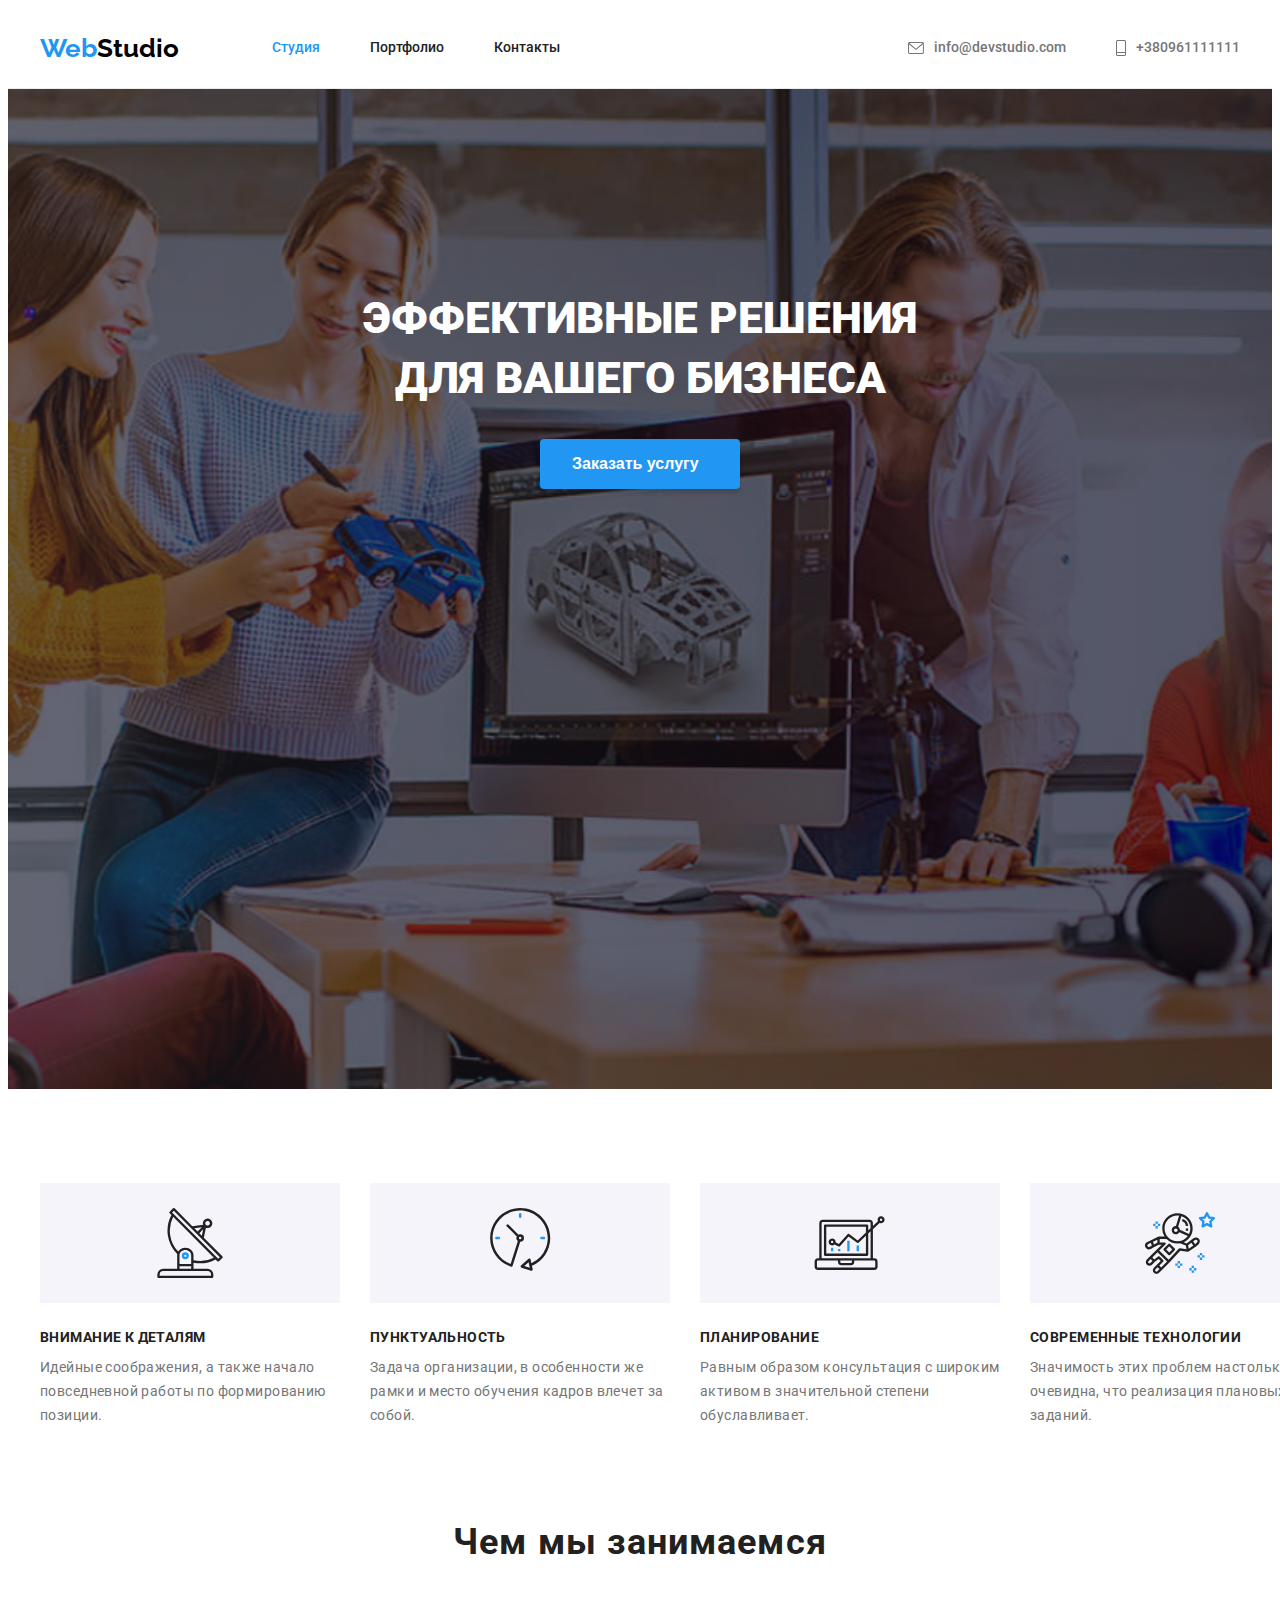
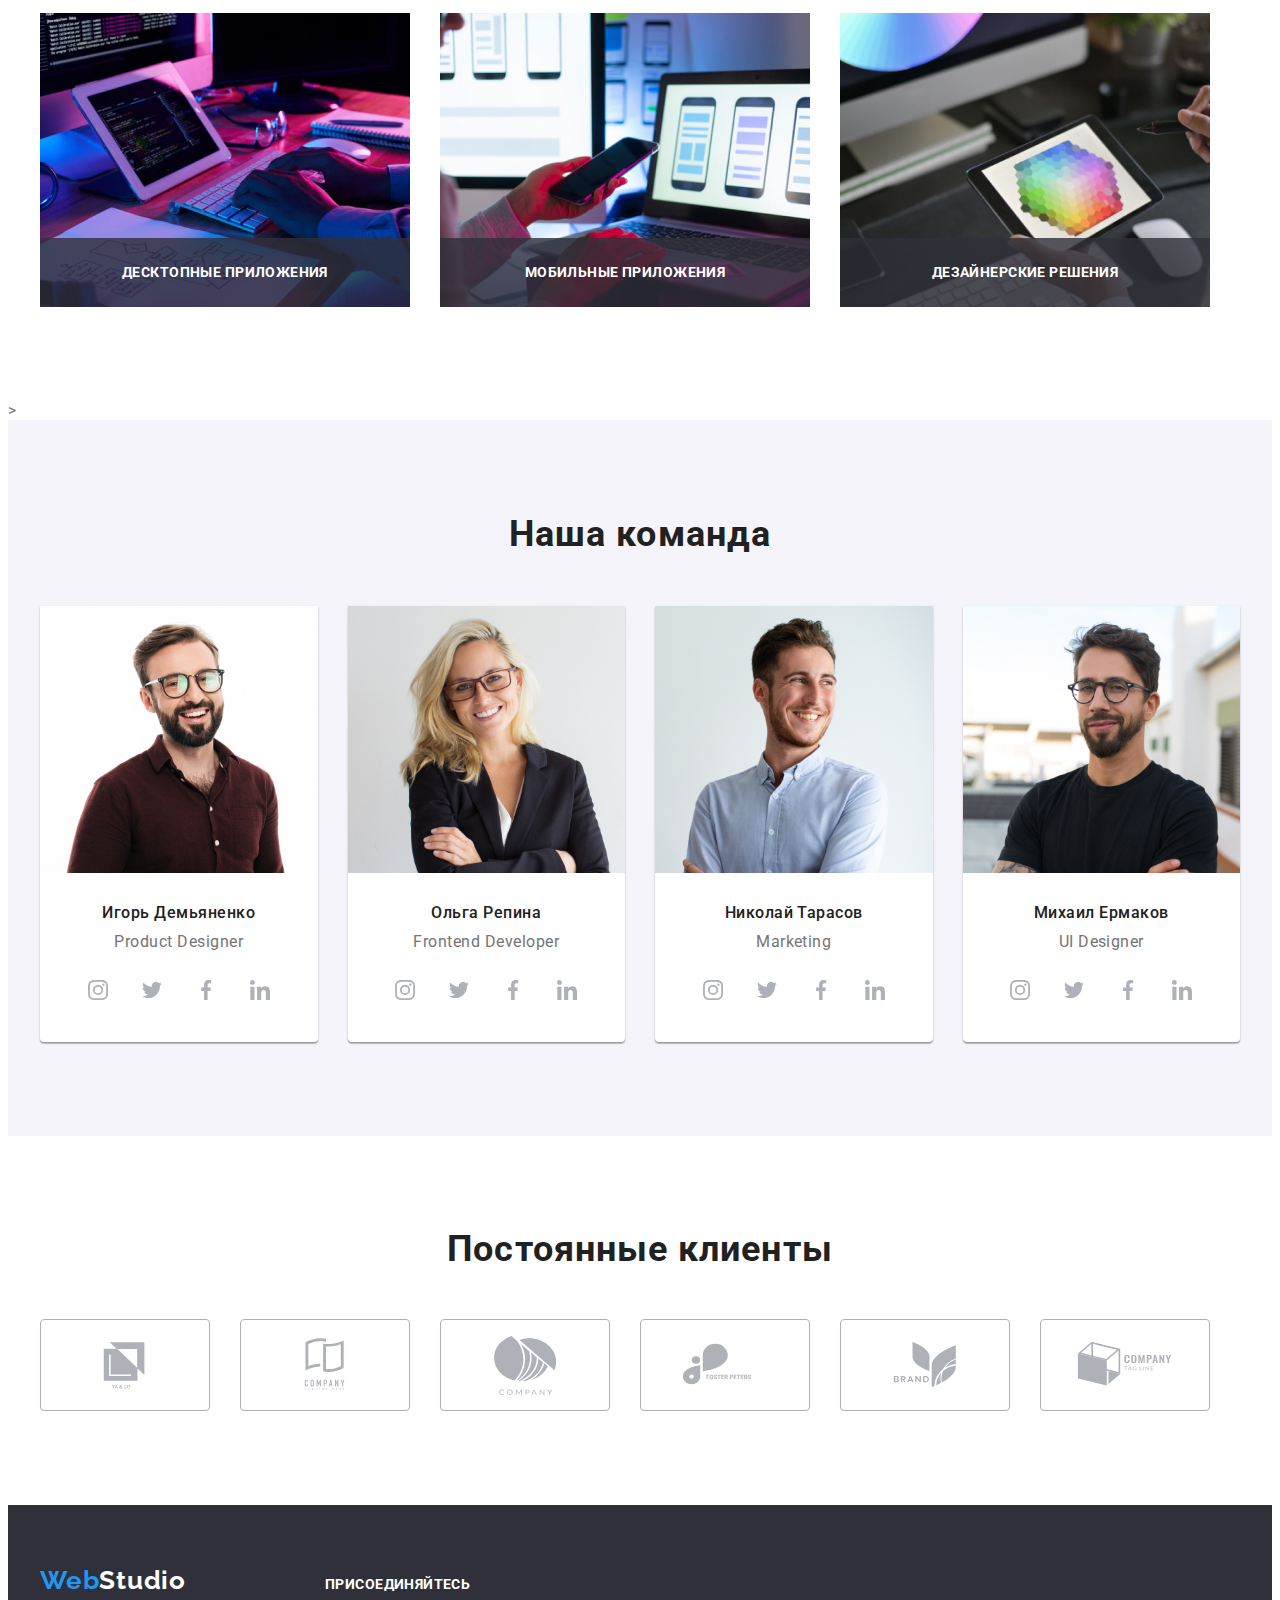
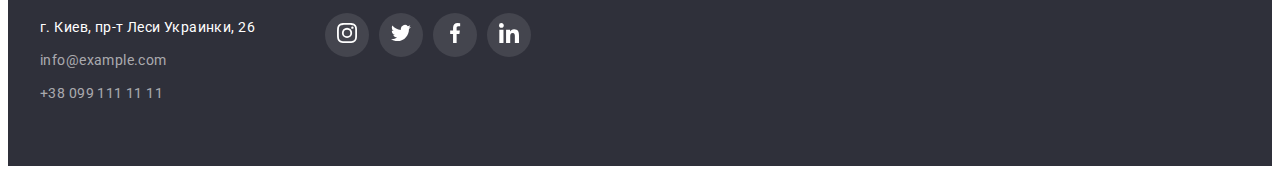
==== index.html @ 2f17414f "Форма" ====
<!DOCTYPE html>
<html lang="en">
  <head>
    <meta charset="UTF-8" />
    <meta http-equiv="X-UA-Compatible" content="IE=edge" />
    <meta name="viewport" content="width=device-width, initial-scale=1.0" />
    <title>Document</title>
    <link rel="preconnect" href="https://fonts.googleapis.com">
    <link rel="preconnect" href="https://fonts.gstatic.com" crossorigin>
    <link href="https://fonts.googleapis.com/css2?family=Raleway:wght@700&family=Roboto:wght@400;500;700;900&display=swap" rel="stylesheet">
    <link rel="stylesheet" href="https://cdnjs.cloudflare.com/ajax/libs/modern-normalize/1.1.0/modern-normalize.min.css" integrity="sha512-wpPYUAdjBVSE4KJnH1VR1HeZfpl1ub8YT/NKx4PuQ5NmX2tKuGu6U/JRp5y+Y8XG2tV+wKQpNHVUX03MfMFn9Q==" crossorigin="anonymous" referrerpolicy="no-referrer" />  
    <link rel="stylesheet" href="./css/styles.css" />
  </head>
  <body>
    <!--Шапка сайта-->
    <header class="page-header">
      <div class="container main-nav">
      <a href="./index.html" class="logo">
        <span class="logo-bloe">Web</span>Studio</a>
      <nav>
        <ul class="site-nav link">
          <li class="item"><a href="#" class="link current">Студия</a></li>
          <li class="item"><a href="./portfolio.html" class="link activ">Портфолио</a></li>
          <li class="item"><a href="#" class="link">Контакты</a></li>
        </ul>
      </nav>
      <!-- сылка авторизации  -->
      <ul class="auth-link">
        <li class="item">             
          <a href="mailto:info@devstudio.com" class="link">
            <svg class="mailto">
              <use href="./img/sprite.svg#icon-envelope-hover"></use>
            </svg>
            info@devstudio.com
          </a>
        </li>
        <li class="item">
          <a href="tel:+380961111111" class="link">
            <svg class="phone">
              <use href="./img/sprite.svg#icon-smartphone"></use>
            </svg>
             +380961111111
          </a>
        </li>
      </ul>
     </div>
    </header>

    <!-- Банер -->
    <main>
      <section class="banner">
        <div class="container">
        <h1 class="banner-subtitle">ЭФФЕКТИВНЫЕ РЕШЕНИЯ <br> ДЛЯ ВАШЕГО БИЗНЕСА</h1>
        <button type="button" class="button primary" data-modal-open>Заказать услугу</button>
      </div>
      <!-- modal -->
      <div class="backdrop is-hidden" data-modal>
        <div class="modal ">
          <h3 class="modal-title">Оставьте свои данные, мы вам перезвоним</h3>
          <button type="button" class="button-modal" data-modal-close>
            <svg class="modal-icon">
              <use href="./img/sprite.svg#close-black-18dp"></use>
            </svg>
          </button>
          <form class="form">
            <div class="form-field">
             <label class="form-lable">
                Имя
               <input type="text" class="form-input" name="name" />
               <svg class="form-ikon">
                 <use href="./img/sprite.svg#person-black-18dp"></use>
               </svg>
             </label>
            </div>
            <div class="form-field">
             <label class="form-lable">
                Телефон
               <input type="text" class="form-input" name="phone" />
               <svg class="form-ikon">
                 <use href="./img/sprite.svg#phone-black-18dp"></use>
               </svg>
             </label>
            </div>
            <div class="form-field">
             <label class="form-lable">
                Почта
               <input type="text" class="form-input" name="mail" />
               <svg class="form-ikon">
                 <use href="./img/sprite.svg#email-black-18dp"></use>
               </svg>
             </label>
            </div>
            <div>
              <label>
                Коментарий
                <textarea name="comment" rows="5" placeholder="Введите текст"></textarea>
              </label>
               <input type="checkbox" class="form-input" name="" value="" id="">
               <label class="form-label" for="">Соглашаюсь с рассылкой и принимаю Условия договора</label>

              <button type="submit">Submit</button>
            </div>
             </form>
        </div>
      </div>
      </section>

      <!--Организационные моменты-->

      <section class="features section">
       <div class="container">
        <h2 class="visually-hidden">Организационные моменты</h2>
        <ul class="moment">
          <li class="item">
            <div class="features-box">
               <svg class="features-icon">
                   <use href="./img/sprite.svg#icon-antenna"></use>
                 </svg>
              </div>
            <h3 class="features-title">Внимание к деталям</h3>
            <p class="features-description">
              Идейные соображения, а также начало повседневной работы по
              формированию позиции.
            </p>
          </li>
          <li class="item icon-clock">
             <div class="features-box">
               <svg class="features-icon">
                   <use href="./img/sprite.svg#icon-clock"></use>
                 </svg>
            </div>
            <h3 class="features-title">Пунктуальность</h3>
            <p class="features-description">
              Задача организации, в особенности же рамки и место обучения кадров
              влечет за собой.
            </p>
          </li>
          <li class="item icon-diagram">
             <div class="features-box">
               <svg class="features-icon">
                   <use href="./img/sprite.svg#icon-diagram"></use>
                 </svg>
              </div>
            <h3 class="features-title">Планирование</h3>
            <p class="features-description">
              Равным образом консультация с широким активом в значительной
              степени обуславливает.
            </p>
          </li>
          <li class="item icon-astronaut">
             <div class="features-box">
               <svg class="features-icon">
                   <use href="./img/sprite.svg#icon-astronaut"></use>
                 </svg>
              </div>
            <h3 class="features-title">Современные технологии</h3>
            <p class="features-description">
              Значимость этих проблем настолько очевидна, что реализация
              плановых заданий.
            </p>
          </li>
        </ul>
       </div>
      </section>

       <!--Чем мы занимаемся --> 

      <section class="work section">
        <div class="container">
        <h2 class="work-title">Чем мы занимаемся</h2>
        <ul class="work-container">
          <li class="work-img">
            <div class="work-owerlay">
              <h2 class="name-owerlay">Десктопные приложения</h2>
            </div>
            <img src="./img/4.jpg" alt="" width="370">
          </li>
          <li class="work-img">
            <div class="work-owerlay">
              <h2 class="name-owerlay">Мобильные приложения</h2>
            </div>
            <img src="./img/5.jpg" alt="" width="370" />
          </li>
          <li class="work-img">
            <div class="work-owerlay">
              <h2 class="name-owerlay">Дезайнерские решения</h2>
            </div>
            <img src="./img/6.jpg" alt="" width="370" />
          </li>
        </ul>
      </div>
      
      
      
      </section>

      <!--Наша команда-->>

      <section class="our-team section">
        <div class="container">
        <h2 class="our-team-title">Наша команда</h2>
        <ul class="our-team-container">
          <li class="our-team-men">
            <img src="./img/img.jpg" alt="" width="270" />
            <div class="our-team-info">
              <h3 class="our-team-name">Игорь Демьяненко</h3>
               <p class="our-team-job">Product Designer</p>               
                  <ul class="network-list">
              <li class="network-item">
                <a class="network-link" href="#">
                  <svg class="network-social">
                    <use href="./img/sprite.svg#icon-instagram-2"></use>
                  </svg>
                </a>
              </li>
              <li class="network-item">
                <a class="network-link" href="#">
                  <svg class="network-social">
                    <use href="./img/sprite.svg#icon-twitter-1"></use>
                  </svg>
                </a>
              </li>
              <li class="network-item">
                <a class="network-link" href="#">
                  <svg class="network-social">
                    <use href="./img/sprite.svg#icon-facebook-1"></use>
                  </svg>
                </a>
              </li>
              <li class="network-item">
                <a class="network-link" href="#">
                  <svg class="network-social">
                    <use href="./img/sprite.svg#icon-linkedin-1"></use>
                  </svg>
                </a>
              </li>
            </ul>            
            </div>
          </li>
          <li class="our-team-men">
            <img src="./img/1.jpg" alt="" width="270" />
            <div class="our-team-info">
              <h3 class="our-team-name">Ольга Репина</h3>
              <p class="our-team-job">Frontend Developer</p>
                  <ul class="network-list">
              <li class="network-item">
                <a class="network-link" href="#">
                  <svg class="network-social">
                    <use href="./img/sprite.svg#icon-instagram-2"></use>
                  </svg>
                </a>
              </li>
              <li class="network-item">
                <a class="network-link" href="#">
                  <svg class="network-social">
                    <use href="./img/sprite.svg#icon-twitter-1"></use>
                  </svg>
                </a>
              </li>
              <li class="network-item">
                <a class="network-link" href="#">
                  <svg class="network-social">
                    <use href="./img/sprite.svg#icon-facebook-1"></use>
                  </svg>
                </a>
              </li>
              <li class="network-item">
                <a class="network-link" href="#">
                  <svg class="network-social">
                    <use href="./img/sprite.svg#icon-linkedin-1"></use>
                  </svg>
                </a>
              </li>
            </ul>              
            </div>
          </li>
          <li class="our-team-men">
            <img src="./img/2.jpg" alt="" width="270" />
            <div class="our-team-info">
              <h3 class="our-team-name">Николай Тарасов</h3>
              <p class="our-team-job">Marketing</p>
                  <ul class="network-list">
              <li class="network-item">
                <a class="network-link" href="#">
                  <svg class="network-social">
                    <use href="./img/sprite.svg#icon-instagram-2"></use>
                  </svg>
                </a>
              </li>
              <li class="network-item">
                <a class="network-link" href="#">
                  <svg class="network-social">
                    <use href="./img/sprite.svg#icon-twitter-1"></use>
                  </svg>
                </a>
              </li>
              <li class="network-item">
                <a class="network-link" href="#">
                  <svg class="network-social">
                    <use href="./img/sprite.svg#icon-facebook-1"></use>
                  </svg>
                </a>
              </li>
              <li class="network-item">
                <a class="network-link" href="#">
                  <svg class="network-social">
                    <use href="./img/sprite.svg#icon-linkedin-1"></use>
                  </svg>
                </a>
              </li>
            </ul>
               </div>
          </li>
          <li class="our-team-men">
            <img src="./img/3.jpg" alt="" width="270" />
            <div class="our-team-info">
              <h3 class="our-team-name">Михаил Ермаков</h3>
              <p class="our-team-job">UI Designer</p>
                  <ul class="network-list">
              <li class="network-item">
                <a class="network-link" href="#">
                  <svg class="network-social">
                    <use href="./img/sprite.svg#icon-instagram-2"></use>
                  </svg>
                </a>
              </li>
              <li class="network-item">
                <a class="network-link" href="#">
                  <svg class="network-social">
                    <use href="./img/sprite.svg#icon-twitter-1"></use>
                  </svg>
                </a>
              </li>
              <li class="network-item">
                <a class="network-link" href="#">
                  <svg class="network-social">
                    <use href="./img/sprite.svg#icon-facebook-1"></use>
                  </svg>
                </a>
              </li>
              <li class="network-item">
                <a class="network-link" href="#">
                  <svg class="network-social">
                    <use href="./img/sprite.svg#icon-linkedin-1"></use>
                  </svg>
                </a>
              </li>
            </ul>
            </div>
          </li>
        </ul>
      </div>
      </section>
      <section class="section company">
        <div class="container">
            <h2 class="company-title">Постоянные клиенты</h2>
            <ul class="company-container">
              <li class="company-item">
                <a href="#" class="company-button">
                  <svg class="company-icon">
                    <use href="./img/sprite.svg#icon-Logo"></use>
                  </svg>                  
                </a>
              </li>
              <li class="company-item">
                <a href="#" class="company-button">
                  <svg class="company-icon">
                    <use href="./img/sprite.svg#icon-Logo1"></use>
                  </svg>
              </a>
            </li>
              <li class="company-item">
                <a href="#" class="company-button">
                  <svg class="company-icon">
                    <use href="./img/sprite.svg#icon-group"></use>
                  </svg>
                  </a>
            </li>
              <li class="company-item">
                <a href="#" class="company-button">
                  <svg class="company-icon">
                    <use href="./img/sprite.svg#icon-Logo2"></use>
                  </svg>

              </a>
            </li>
              <li class="company-item">
                <a href="#" class="company-button">
                  <svg class="company-icon">
                    <use href="./img/sprite.svg#icon-Logo3"></use>
                  </svg>
              </a>
            </li>
              <li class="company-item">
                <a href="#" class="company-button">
                  <svg class="company-icon">
                    <use href="./img/sprite.svg#icon-Logo4"></use>
                  </svg>

              </a>
            </li>
            </ul>
        </div>
      </section>


    </main>

    <!--Podval-->

    <footer class="footer">
      <div class="container">
        <div>
          <a href="./index.html" class="footer-logo"><span class="logo-bloe">Web</span>Studio</a>
          <address>
             <ul>
               <li class="adres">г. Киев, пр-т Леси Украинки, 26</li>
                <li><a href="mailto:info@example.com" class="adres-link">info@example.com</a></li>
               <li><a href="tel:+380991111111" class="adres-link">+38 099 111 11 11</a></li>
            </ul>
           </address>
        </div>
        <div class="connect">
           <h3 class="footer-title">Присоединяйтесь</h3>
             <ul class="social-footer-list">
              <li class="social-footer-item">
                <a class="social-footer-link" href="#">
                  <svg class="social-footer-icon">
                    <use href="./img/sprite.svg#icon-instagram-2"></use>
                  </svg>
                </a>
              </li>
              <li class="social-footer-item">
                <a class="social-footer-link" href="#">
                  <svg class="social-footer-icon">
                    <use href="./img/sprite.svg#icon-twitter-1"></use>
                  </svg>
                </a>
              </li>
              <li class="social-footer-item">
                <a class="social-footer-link" href="#">
                  <svg class="social-footer-icon">
                    <use href="./img/sprite.svg#icon-facebook-1"></use>
                  </svg>
                </a>
              </li>
              <li class="social-footer-item">
                <a class="social-footer-link" href="#">
                  <svg class="social-footer-icon">
                    <use href="./img/sprite.svg#icon-linkedin-1"></use>
                  </svg>
                </a>
              </li>
            </ul>
        </div>
     </div>

    </footer>
    <script src="./js/modal.js"></script>
  </body>
</html>
---- css/styles.css ----
:root{
--primary-text-color: #757575;
--title-text:#212121;
--accent-color: #2196F3;
--accent-new-color: #FFFFFF;
--timing: cubic-bezier(0.4, 0, 0.2, 1)
}


body {
  background-color: var(--accent-new-color);
  color: var(--primary-text-color);
  font-family: Roboto, sans-serif;
}

 img{
   width: 100%;
   height: auto;
   display: block;
 }

 h1,h2,h3,p{
  margin: 0;
}

ul {
  list-style: none;
  margin-top: 0;
  margin-bottom: 0;
  padding: 0;
}
/* цвет основного текста #212121 */

/* вторичний цвет #757575 */

/* белий #FFFFFF */
/* cubic-bezier(0.4, 0, 0.2, 1) */
/* синий #2196F3 */
/* fon #E5E5E5*/ 
/*fon2  #F5F4FA*/
/* #000000  цвет logo */
/*  fon footer 2F303A */

.section{
  padding: 94px 0;
}

.container{
 max-width: 1200px;
 padding-left: 15px;
 padding-right: 15px;
 margin: 0 auto;
}

.page-header{
  background-color: var(--accent-new-color);
  border-bottom: 1px solid #ECECEC;
}

.main-nav{
  display: flex;
  align-items: center;
}

.logo {
  color:#000000;
  margin-right: 93px;
  font-family: Raleway;
  font-weight: 700;
  font-size: 26px;
  line-height: 1.19;
  text-decoration: none;
}
.logo-bloe {
  color: var(--accent-color)
}

.site-nav{
  display: flex;
  
}

.site-nav .item{
  margin-right: 50px;
}

.site-nav .item:last-child{
  margin-right: 0;
}

.site-nav .link {
  display: block;
  
 padding-top: 32px;
 padding-bottom: 32px; 

color: var(--title-text);
font-weight: 500;
font-size: 14px;
line-height: 1.14;
text-decoration: none;
}

.site-nav .link:hover, 
.site-nav .link:focus {
  color: var(--accent-color);
}

.site-nav .link.current{
  color: var(--accent-color);
}

.item{
  position: relative;
}
.site-nav .link.current::after{
  content: "";
  display: block;
  position: absolute;
  left: 0;
  bottom: 0;
  width: 100%;
  height: 4px;
  background: #2196F3;
  border-radius: 2px;

  opacity: 0;
  transition: opacity 250ms var(--timing);
}

.site-nav .link.current:hover::after{
  opacity: 1;
}

.site-nav .link.activ::after{
  content: "";
  display: block;
  position: absolute;
  left: 0;
  bottom: 0;
  width: 100%;
  height: 4px;
  background: #2196F3;
  border-radius: 2px;

  opacity: 0;
  transition: opacity 250ms var(--timing);
}

.site-nav .link.activ:hover::after{
  opacity: 1;
}


/* сылка авторизации */
.auth-link .link:hover,
.auth-link .link:focus {
  color: var(--accent-color);
}



.auth-link{
  display: flex;
  margin-left: auto;
}

.auth-link .item + .item{
margin-left: 50px;
}

.auth-link .link {
  display: flex;
  color: var(--primary-text-color);
  font-weight: 500;
  font-size: 14px;
  line-height: 1.14;
  text-decoration: none;
  align-items: center;
}

.mailto{
   width: 16px;
   height: 12px;
   margin-right: 10px;
   fill: #757575;
}
.auth-link .link:hover .mailto,
.auth-link .link:focus .mailto, 
.auth-link .link:hover .phone,
.auth-link .link:focus .phone{
fill:var(--accent-color);
}

.phone{
  width: 10px;
  height: 16px;
  margin-right: 10px;
  fill: #757575;
}
.phone:hover,
.phone:focus{
fill:var(--accent-color);
}

/* Банер */
.banner{
  height: 600px;
  margin-left: auto;
  margin-right: auto;
  background-image: linear-gradient(to right,
  rgba(47, 48, 58, 0.4),
  rgba(7, 9, 26, 0.4)),url(../img/16.jpg);
  background-size: cover;
  background-repeat: no-repeat;
  background-position: center; 
  text-align: center;  
  background-color:  #2F303A;
  padding-top: 200px;
  padding-bottom: 200px;
}

.banner .banner-subtitle{
  margin-top: 0;
  margin-bottom: 30px;
 font-weight: 900;
 font-size: 44px;
 line-height: 1.36;
 text-align: center;
 text-transform: uppercase;
 color: var(--accent-new-color);
}
/* Кнопка */
.banner .button{
  box-shadow: 0px 4px 4px rgba(0, 0, 0, 0.15);
  border: transparent;
  margin-left: auto;
  margin-right: auto;
  padding: 10px 32px;
  color: var(--title-text);
  width: 200px;
  border-radius: 4px;  
  font-weight: 700;
  font-size: 16px;
  line-height: 1.87;
  display: flex;
  align-items: center;
  text-align: center;  
  cursor: pointer;
}

.button.primary{ 
  color: var(--accent-new-color);
  background-color: var(--accent-color);
}
 /* modal */

 .backdrop{
   z-index: 1;
   position: fixed;
   top: 0;
   left: 0;
   right: 0;
   bottom: 0;
   background: rgba(0, 0, 0, 0.2);
   box-shadow: 0px 4px 4px rgba(0, 0, 0, 0.25);
 }

 .backdrop.is-hidden{
   opacity: 0;
   pointer-events: none;
 }

 .modal{
   position: absolute;
   padding: 40px;
   top: 50%;
   left: 50%;
   max-width: 500px;
   background: #FFFFFF;
   transform: translate(-50%, -50%);
   width: 528px;
   height: 581px;
 }

.button-modal{
   display: flex; 
   padding: 0;
   position: absolute;
   top: 8px;
   right: 8px;
   width: 30px;
   height: 30px;
   border-radius: 100%;
   justify-content: center;
   align-items: center;
   background: #FFFFFF;
   border: 1px solid rgba(0, 0, 0, 0.1);
   box-sizing: border-box;

}

.modal-icon{

 width: 18px;
 height: 18px;
 color: #000000;
}

.modal-title{
  display: flex;
  width: 448px;
  height: 23px;
  line-height: 23px;
  text-align: center;
  letter-spacing: 0.03em;
  margin-bottom: 12px;
  color: #212121;
}

.form-field{
display: flex;
  flex-direction: column;
}

.form-lable{
  position: relative;
  text-align: left;
  margin-bottom: 10px;
  font-size: 12px;
  line-height: 14px;

  color: #757575;
}

.form-input{
width: 100%;
padding: 14px;
padding-left: 42px;
background: #FFFFFF;
box-shadow: 0px 1px 3px rgba(0, 0, 0, 0.12), 0px 1px 1px rgba(0, 0, 0, 0.14), 0px 2px 1px rgba(0, 0, 0, 0.2);
border-radius: 4px;
}

.form-ikon{
  position: absolute;
  top: 24px;
  left: 15px;

  display: inline-block;
  width: 18px;
  height: 18px;
}

/* Организхационные моменты */

.visually-hidden {
  position: absolute;
  clip: rect(0 0 0 0);
  width: 1px;
  right: 1px;
  margin: 1px;
}

.features {
  background: #FFFFFF;
  padding-bottom: 0;
}

.moment{
  display: flex;
}
.moment .item:hover, .moment .item:focus{
  cursor: pointer;
  filter: drop-shadow(0px 4px 4px rgba(0, 0, 0, 0.25));
}
 .moment .item:not(:last-child){
  margin-right: 30px;
 }

 .moment .item .features-box{
 display: flex;
 align-items: center;
 justify-content: center;
 height: 120px;
 background-repeat: no-repeat;
 background-position: center;
 background-color: #F5F4FA;
 margin-bottom: 27px;
 }

.moment .item .features-icon{
  height: 70px;
  height: 70px;
}
 

 .features-title {
   margin-bottom: 10px;
   font-size: 14px;
   line-height: 1.14;
   letter-spacing: 0.03em;
   text-transform: uppercase;
   color: var(--title-text)
}

 .features-description {
  font-size: 14px;
  line-height: 1.71;
  letter-spacing: 0.03em;
  color: var(--primary-text-color);
}

/* Чем мы занимаемся */

.work{
  background: #FFFFFF;
}
.work-container{
  display: flex;
}

.work-img{
  display: block;
  position: relative;
  margin-right: 30px;
}

.work-owerlay{
  position: absolute;
  content: "";
  width: 100%;
  bottom: 0;
  padding: 27px 0px;
  text-align: center;
  background: rgba(47, 48, 58, 0.8);
}

.name-owerlay{
  

font-style: normal;
 font-weight: bold;
 font-size: 14px;
 line-height: 1.14;
 letter-spacing: 0.03em;
 text-transform: uppercase;

 color: #FFFFFF;
}
.work-img:last-child{
  margin-right: 0;
}

 .work-title{
   margin-bottom: 50px; 
   font-weight: 700;
   font-size: 36px;
   line-height: 1.16;
   text-align: center;
   letter-spacing: 0.03em;
   color: var(--title-text);
}

/* nasha komanda */
.our-team{
  background: #F5F4FA;
}

.our-team-container{
  display: flex;
}

.our-team-men{
  background: #FFFFFF;
  margin-right: 30px;
  box-shadow: 0px 1px 3px rgba(0,0,0,0.12),0px 1px 1px rgba(0,0,0,0.14), 0px 2px 1px rgba(0,0,0,0.2);
  border-radius:0px 0px 4px 4px ;
}

.our-team-men:last-child{
  margin-right: 0;
}

 .our-team-title{
margin-bottom: 50px;
font-weight: bold;
font-size: 36px;
line-height: 1.16;
text-align: center;
letter-spacing: 0.03em;
color: var(--title-text);
}

.our-team-info{
  padding: 30px 0;
}

 .our-team-name{
   margin-bottom: 10px;
font-weight: 500;
font-size: 16px;
line-height: 1.19;
text-align: center;
letter-spacing: 0.03em;
color: var(--title-text);
}

 .our-team-job{
 font-size: 16px;
 line-height: 1.19;
 text-align: center;
 letter-spacing: 0.03em;
 color: var(--primary-text-color);
 margin-bottom: 16px;
}

.network-link{
  display: flex;
  padding: 12px;
  border-radius: 50%;
  align-items: center;
  justify-content: center;
  fill:#afb1b8;
  outline: none;
}

.network-link:hover,
.network-link:focus{
  background: #2196F3;
  fill: #FFFFFF;
}


.network-list{
  display: flex;
  justify-content: center;
}

.network-item:not(:last-child){
  margin-right: 10px;
}

.network-social{
   width: 20px;
   height: 20px;
 }

 .network-link:last-child{
  margin-right: 0;
} 



 /*Постоянные клиенты*/

 .company-container{
   display: flex;
 }

.company-title{
font-family: Roboto;
font-style: normal;
font-weight: bold;
font-size: 36px;
line-height: 1.1;
text-align: center;
letter-spacing: 0.03em;
margin-bottom: 50px;
color: #212121;
}


.company-item{
  display: flex;
  justify-content: center;
  width: 170px;
  height: 92px;
  margin-right: 30px;
  
  box-sizing: border-box;
  align-items: center;
  border-radius: 4px;
}

.company-button{
  display: flex;
  align-items: center;
  justify-content: center;
  width: 170px;
  height: 92px;
  box-sizing: border-box;
  align-items: center;
  border-radius: 4px;
  border: 1px solid #AFB1B8;
}


.company-item:last-child{
  margin-right: 0;
} 

.company-icon{
  width:106px;
  height: 60px;
  fill:#afb1b8 ;
}

.company-button:hover .company-icon,
.company-button:focus .company-icon {
   fill: #2196F3;
}

.company-button:hover,
.company-button:focus {
 border-color: #2196F3;
}

 

.footer{
  background-color: #2F303A;
  padding-top: 60px;
  padding-bottom: 60px;
}


.footer-logo{
  display: inline-block;
  margin-bottom: 20px;
  color:var(--accent-new-color);
  font-family: Raleway;
  font-weight: 700;
  font-size: 26px;
  line-height: 1.19;
  letter-spacing: 0.03em;
  text-decoration: none;
}

.adres{
 color: var(--accent-new-color);
 font-family: Roboto;
 font-style: normal;
 font-size: 14px;
 line-height: 1.71;
 letter-spacing: 0.03em;
}

.footer .adres-link:hover,
.footer .adres-link:focus {
  color: var(--accent-color);
}

.footer .adres-link {
  display: inline-block;
 margin-top: 9px;
 font-style: normal;
 font-size: 14px;
 line-height: 1.71;
 letter-spacing: 0.03em;
 color: rgba(255, 255, 255, 0.6);
 text-decoration: none;
}

.footer .container{
  display: flex;
  align-items: baseline;
}

.footer-title{
  font-family: Roboto;
 font-style: normal;
 font-weight: bold;
 font-size: 14px;
 line-height: 1.14;
 letter-spacing: 0.03em;
 text-transform: uppercase;
 margin-bottom: 20px;
 color:var(--accent-new-color);
 }

.social-footer-list{
  display: flex;
}

.social-footer-item{
  display: flex;
  justify-content: center;
  align-items: center;
  background: rgba(255, 255, 255, 0.1);
  width: 44px;
  height: 44px;
  border-radius: 100%;
  margin-right: 10px;
}

.social-footer-link:hover{
  background: #2196F3;
}

.social-footer-item:last-child{
  margin-right: 0;
} 

.social-footer-icon{
  width: 20px;
  height: 20px;
  fill: #FFFFFF;
}

.connect{
  margin-left: 70px;
}

.footer-form{
  display: flex;
  flex-direction: column;
  margin-left: 93px;
}

.footer-form-title{
 font-weight: bold;
 font-size: 14px;
 line-height: 1.14;
 letter-spacing: 0.03em;
 text-transform: uppercase;
 margin-bottom: 20px;
 color: var(--accent-new-color);
}

.footer-container{
  display: flex;
  flex-direction: row 
}

.footer-form-label input{
  width: 358px;
  height: 50px;
  left: 815px;
  top: 2787px;
  padding: 16px 15px;
  margin-right: 12px;
  border: 1px solid rgba(255, 255, 255, 0.3);
  box-sizing: border-box;
  filter: drop-shadow(0px 4px 4px rgba(0, 0, 0, 0.15));
  border-radius: 4px;
  background: #2F303A;
}

.footer-form-label input::placeholder{
font-size: 16px;
line-height: 20px;
display: flex;
align-items: center;
letter-spacing: 0.03em;
color: rgba(255, 255, 255, 0.6);
}

.footer-form .btn-title{
 display: flex;
 align-items: center;
 text-align: center;
 padding-left: 29px;
 padding-top: 10px;
 padding-bottom: 10px;
 margin-right: 10px;
 width: 200px;
 height: 50px;

 background: #2196F3;
 box-shadow: 0px 4px 4px rgba(0, 0, 0, 0.15);
 border-radius: 4px;

 color: #FFFFFF;
 font-size: 16px;
 line-height: 30px;
}

.btn-icon{
  width: 24px;
  height: 24px;
  margin: 13px 13px;
  
}

 
/* страница портфолио */

 .portfolio{
   display: flex;
   justify-content: center;
 }

 .project{
  display: flex;
  flex-wrap: wrap;
 }

 .portfolio{
 margin-bottom: 50px;
 }
.portfolio .button-wrapper:not(:last-child){
  margin-right: 8px;
}

.portfolio .button {
  border: 0;
  padding: 6px 22px;
  background-color: #f5f4fa;
  color: var(--title-text);
  border-radius: 4px; 
  font-weight: 500;
  font-size: 16px;
  line-height: 1.63;
  text-align: center;
  letter-spacing: 0.03em;
  cursor: pointer;
  outline: none;
}


.portfolio .button:hover,
.portfolio .button:focus {
  background-color: var(--accent-color);
  color: var(--accent-new-color);
}

/* .element{
    overflow: hidden;
} */

.project .project-link{
  text-decoration: none;
  display: block;
}

.project-overlay{
    position: relative;
    overflow: hidden; 
    /* padding: 63px 24px; */
}
.element:hover .project-overlay-text{
    transform: translateY(0);
}
 

.project-overlay-text{
    position: absolute;
    padding: 63px 24px;
    top: 0;
    right: 0;
    bottom: 0;
    background-color:  rgba(33, 150, 243, 0.9);

    transform: translateY(100%);
    transition: transform 250ms var(--timing);
}


.project-text{
    display: flex;
    align-items: center;
    width: 322px;
    height: 182px;
    left: 176px;
    top: 318px;
    font-family: Roboto;
    font-style: normal;
    font-weight: normal;
    font-size: 18px;
    line-height: 2.33;
    letter-spacing: 0.03em;
    color: #FFFFFF;
    
}

.project .project-title{
  margin-bottom: 4px;
    font-weight: 700;
    font-size: 18px;
    line-height: 2;
    letter-spacing: 0.06em;
    color: var(--title-text);
}


.project .text{
font-size: 16px;
line-height: 1.87;
letter-spacing: 0.03em;
color: var(--primary-text-color);
}

.project .project-info{
  border: 1px solid #eeeeee;
  border-top: 0;
  padding: 20px 24px;
}

.element{
   margin-right: 30px;
   margin-bottom: 30px;
 }

 .element .project-link:hover, .element .project-link:focus{
   box-shadow: 0px 1px 1px rgba(0, 0, 0, 0.12), 0px 4px 4px rgba(0, 0, 0, 0.06), 1px 4px 6px rgba(0, 0, 0, 0.16);
   outline: none;
 
  }
 
 .element:nth-child(3n){
   margin-right: 0px;
 }
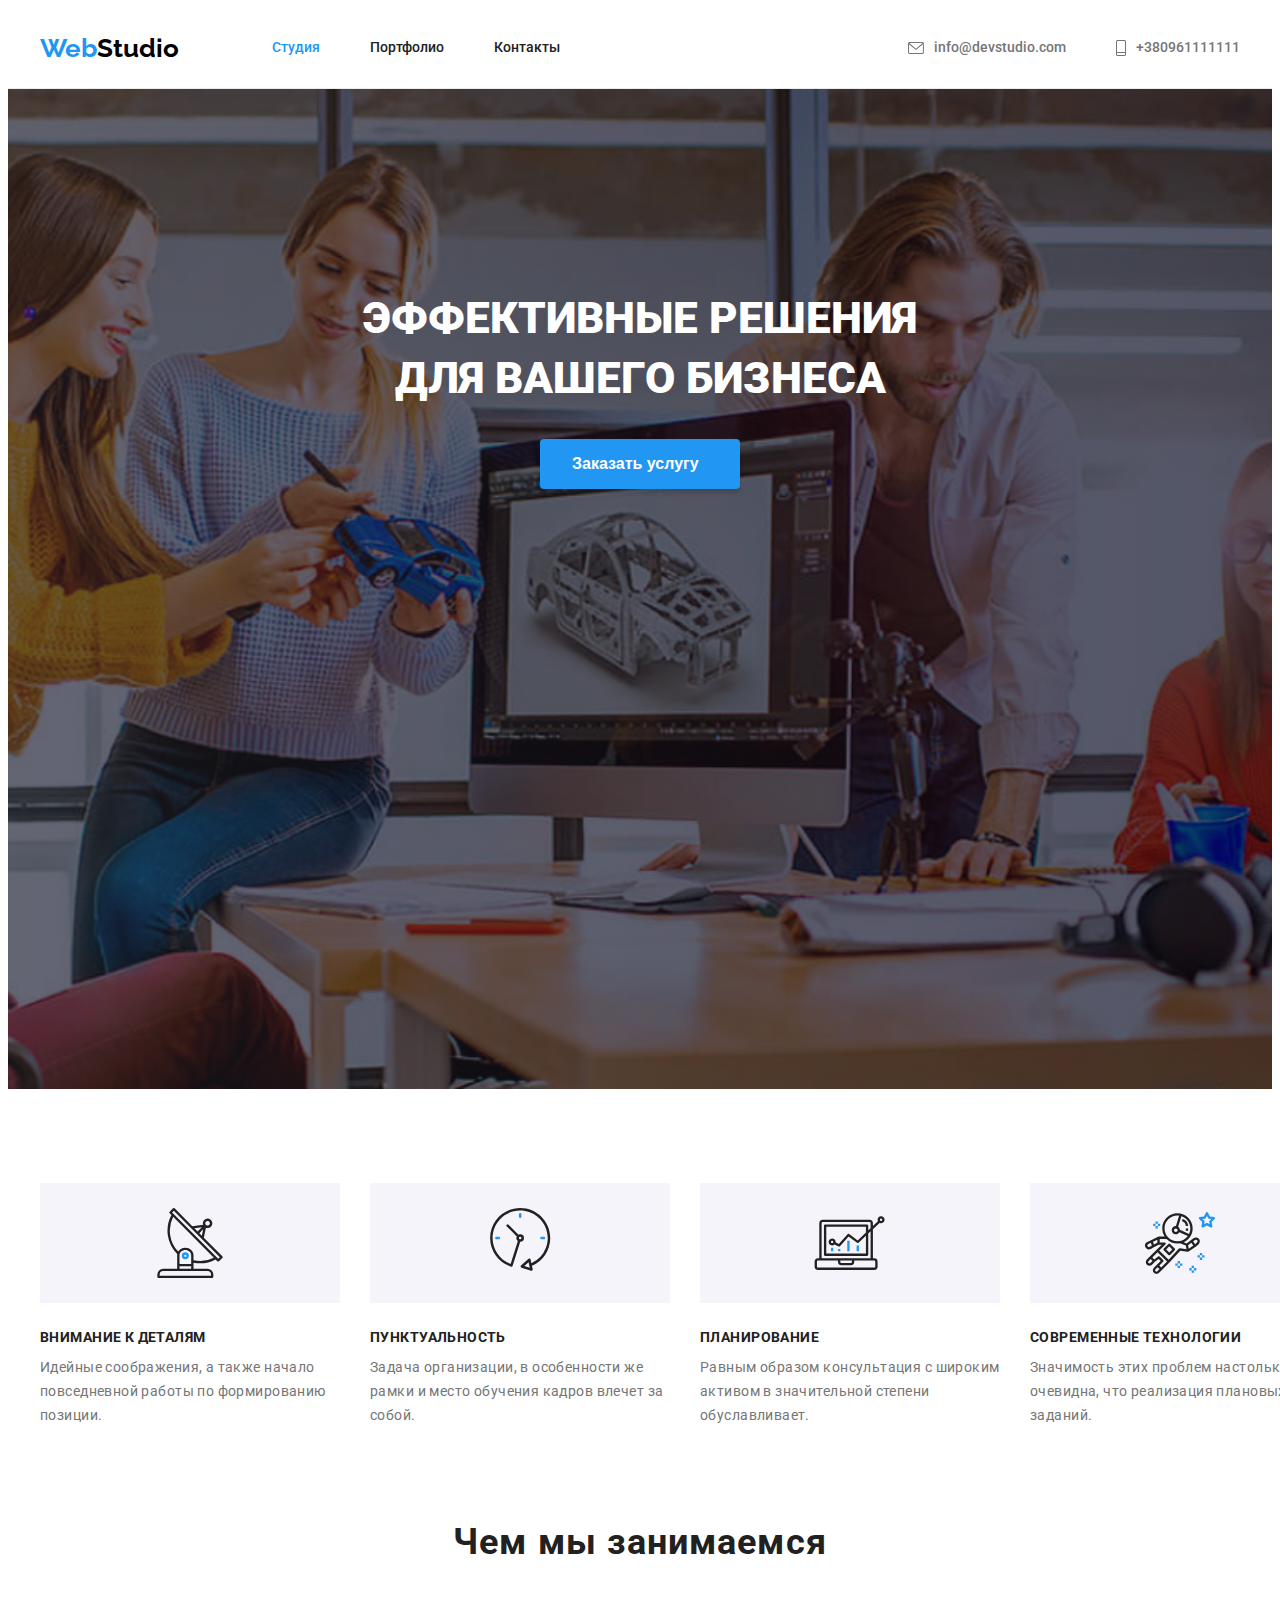
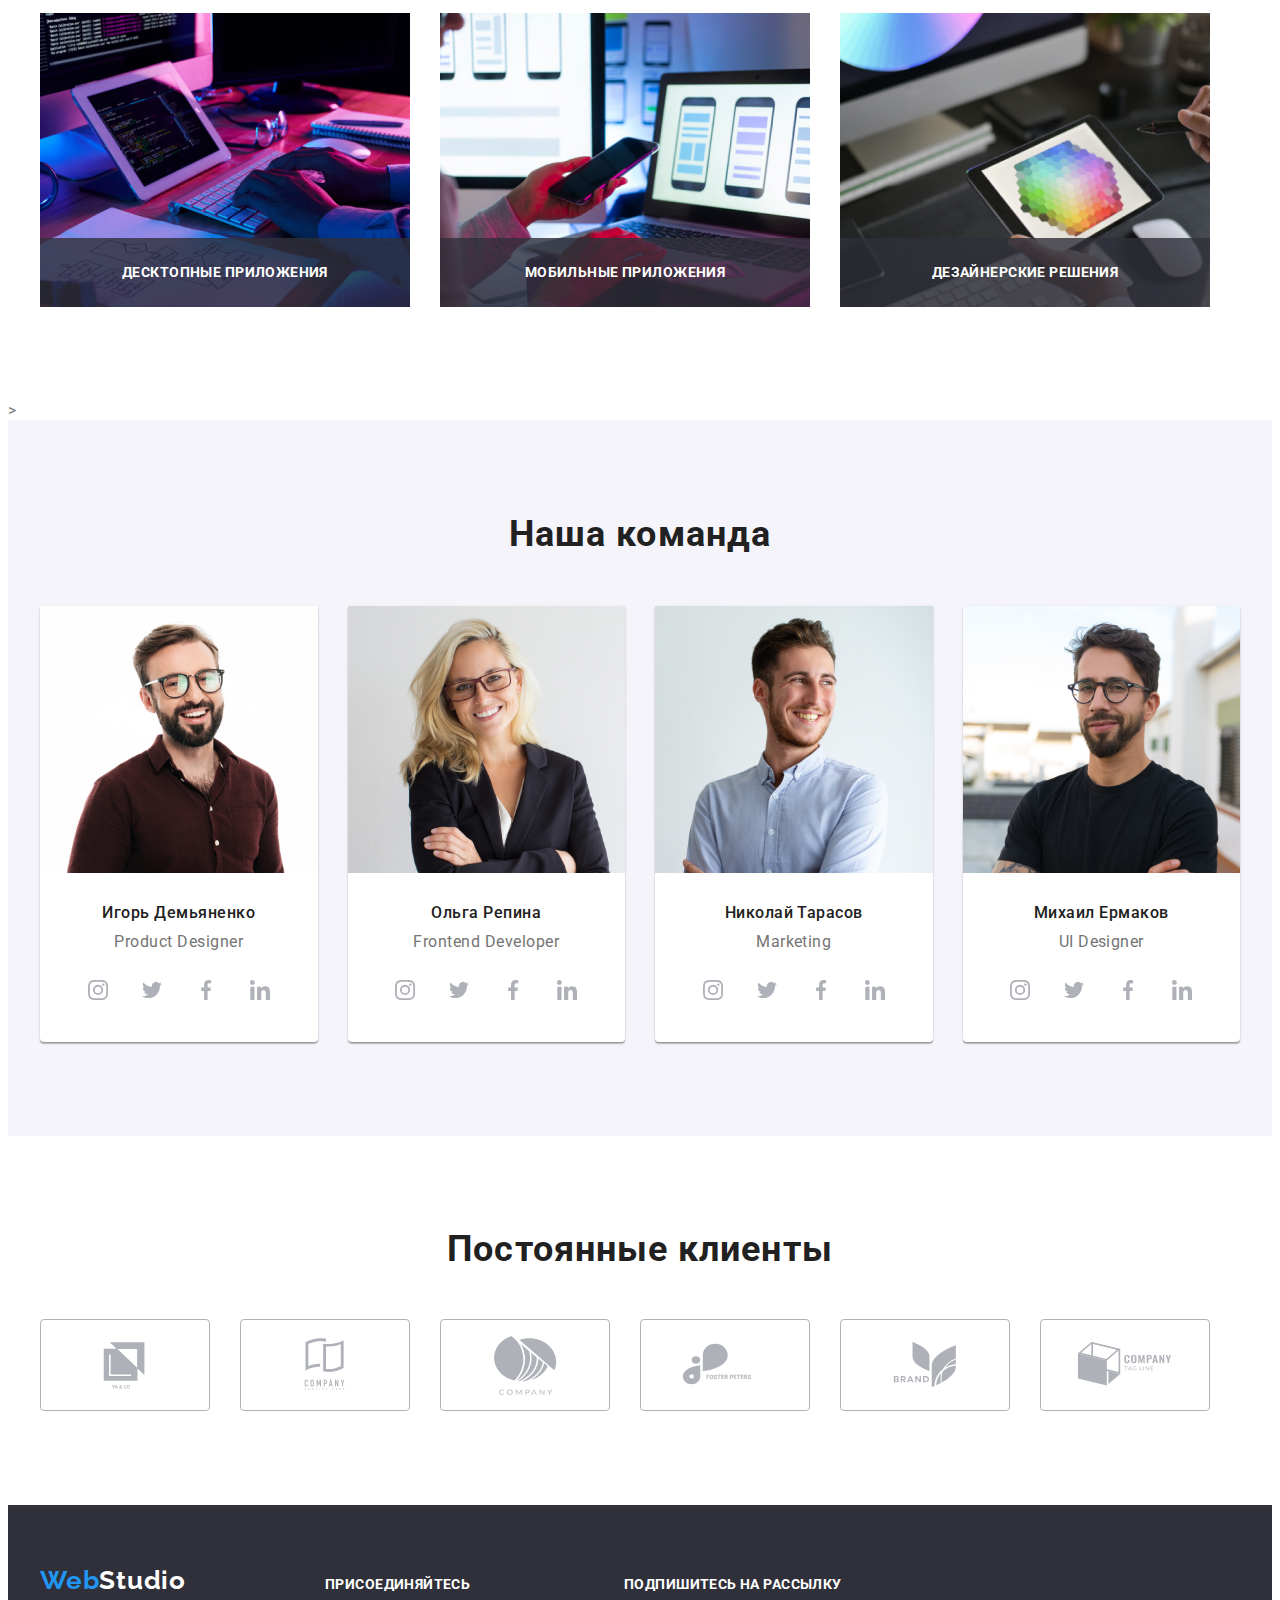
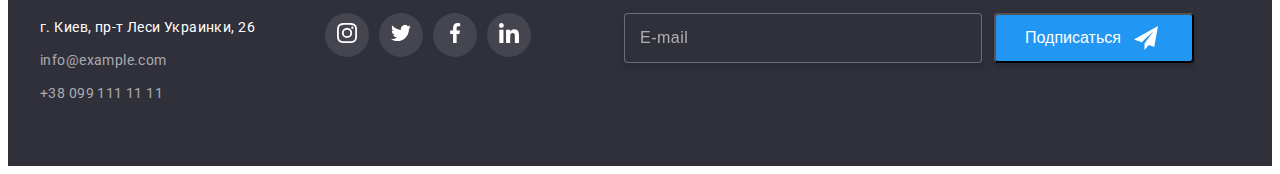
==== commit f13862e3: "дз6" ====
--- a/index.html
+++ b/index.html
@@ -90,15 +90,30 @@
                </svg>
              </label>
             </div>
+            <div class="form-field">
+              <label class="form-lable">
+                Коментарий
+                <textarea name="comment" class="coment"  placeholder="Введите текст"></textarea>
+              </label>
+            </div>
             <div>
-              <label>
-                Коментарий
-                <textarea name="comment" rows="5" placeholder="Введите текст"></textarea>
-              </label>
-               <input type="checkbox" class="form-input" name="" value="" id="">
-               <label class="form-label" for="">Соглашаюсь с рассылкой и принимаю Условия договора</label>
-
-              <button type="submit">Submit</button>
+               <input class="checkbox visually-hidden" 
+               type="checkbox"  
+               name="checkbox" 
+               value=""
+                id="checkbox">
+                
+               <label class="checkbox-label" for="checkbox">
+                 <span>
+                 <svg class="checkbox-ikon">
+                  <use href="./img/sprite.svg#vector"></use>
+                </svg>  
+                 </span> Соглашаюсь с рассылкой и принимаю &#160;
+                 <a href="" class="form-link">Условия договора</a>
+               </label>
+            </div>
+            <div>
+              <button type="submit" class="form-primary form-button">Отправить</button>
             </div>
              </form>
         </div>
@@ -453,6 +468,19 @@
               </li>
             </ul>
         </div>
+        <div class="footer-form">
+          <h3 class="footer-form-title">Подпишитесь на рассылку</h3>
+          <div class="footer-container">
+          <label class="footer-form-label">
+            <input type="text" name="" placeholder="E-mail" />
+           <button type="submit" class="btn-title">Подписаться
+             <svg class="btn-icon">
+               <use href="./img/sprite.svg#icon_send"></use>
+            </svg>
+           </button>
+          </label>
+          </div>
+        </div>
      </div>
 
     </footer>
--- a/css/styles.css
+++ b/css/styles.css
@@ -280,11 +280,12 @@
    background: #FFFFFF;
    transform: translate(-50%, -50%);
    width: 528px;
-   height: 581px;
+   min-height: 581px;
  }
 
 .button-modal{
    display: flex; 
+   cursor: pointer;
    padding: 0;
    position: absolute;
    top: 8px;
@@ -318,8 +319,20 @@
   color: #212121;
 }
 
+.coment{
+  resize: none;
+  width: 100%;
+  height: 120px;
+  padding: 16px 12px;
+  margin-bottom: 20px;
+}
+
+.coment:hover,.coment:focus{
+   border: 1px solid #2196F3;
+}
+
 .form-field{
-display: flex;
+  display: flex;
   flex-direction: column;
 }
 
@@ -331,6 +344,16 @@
   line-height: 14px;
 
   color: #757575;
+}
+
+.form-input:focus,.form-input:hover{
+  border: 1px solid #2196F3;
+  outline: none;
+  cursor: pointer;
+}
+
+.form-input:focus + .form-ikon,.form-input:hover + .form-ikon{
+  fill: #2196F3;
 }
 
 .form-input{
@@ -352,14 +375,81 @@
   height: 18px;
 }
 
+.checkbox{
+  -webkit-appearance:none;
+  -moz-appearance:none;
+  appearance:none
+}
+
+
+.checkbox-label{
+  display: flex;
+  margin-bottom: 30px;
+  font-size: 14px;
+  line-height: 1.7;
+  color: var(--primary-text-color);
+}
+
+.checkbox-label span{
+  display: flex;
+  align-items: center;
+  justify-content: center;
+  border-radius: 3px;
+  margin-right: 7px;
+  width: 16px;
+  height: 15px;
+  border: 2px solid #212121;
+}
+
+.checkbox:checked + .checkbox-label span{
+ background-color: var(--accent-color);
+ border: none;
+}
+
+.form-link{
+    margin-left: 5px;
+    font-size: 14px;
+    line-height: 1.71;
+    letter-spacing: 0.03em;
+    text-decoration-line: underline;
+    color: #2196F3;
+}
+
+.checkbox-ikon{
+  display: inline-block;
+  align-items: center;
+  justify-content: center;
+  width: 16px;
+  height: 15px;
+  border-radius: 2px;
+}
+
+.form-button{
+  display: flex;
+  justify-content: center;
+  cursor: pointer;
+  padding: 10px 55px;
+  background: #2196F3;
+  box-shadow: 0px 4px 4px rgba(0, 0, 0, 0.15);
+  border-radius: 4px;
+  font-size: 16px;
+  line-height: 30px;  
+  align-items: center;
+  text-align: center;
+  border: transparent;
+  color: #FFFFFF;
+}
+
+.form-primary{
+  display: block;
+  margin-left: auto;
+  margin-right: auto;
+}
+
 /* Организхационные моменты */
 
 .visually-hidden {
-  position: absolute;
-  clip: rect(0 0 0 0);
-  width: 1px;
-  right: 1px;
-  margin: 1px;
+  display: none;
 }
 
 .features {
@@ -731,6 +821,10 @@
 .footer-container{
   display: flex;
   flex-direction: row 
+}
+
+.footer-form-label{
+  display: flex;
 }
 
 .footer-form-label input{
